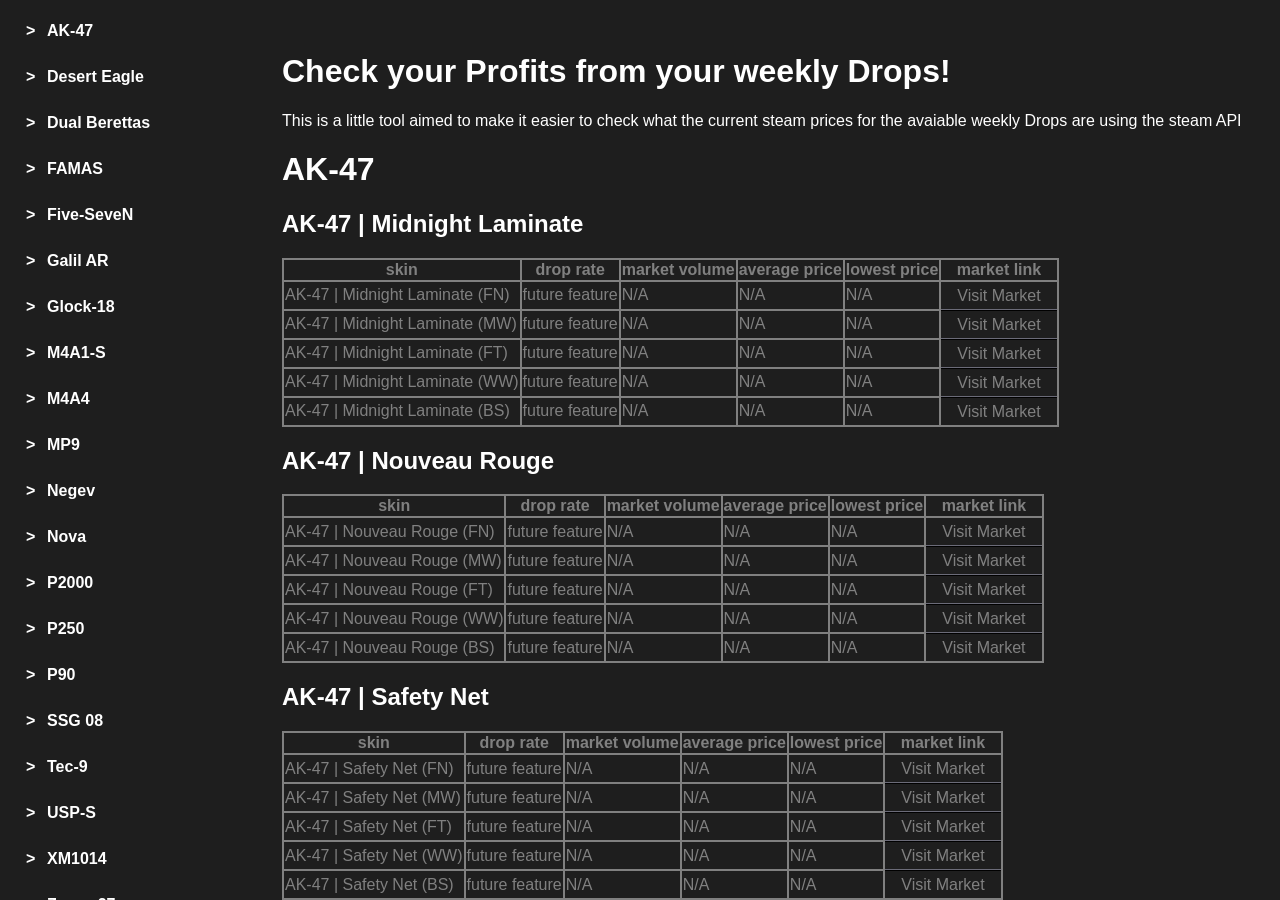
==== index.html @ 73a33d1f "AYAYAY" ====
<!DOCTYPE html>
<html lang="en">
<head>
	<meta charset="UTF-8">
	<title>CS2 Drop Prices</title>
	<link rel="stylesheet" href="style.css">
</head>
<body>
	<div id="layout">
		<div id="nav"></div>
		<div id="main">
			<h1>Check your Profits from your weekly Drops!</h1>
			<p>This is a little tool aimed to make it easier to check what the current steam prices for the avaiable weekly Drops are using the steam API</p>
		</div>
	</div>

	<script>
		const shortWear = ["(FN)", "(MW)", "(FT)", "(WW)", "(BS)"];
		const wearMap = {
			"(FN)": "Factory New",
			"(MW)": "Minimal Wear",
			"(FT)": "Field-Tested",
			"(WW)": "Well-Worn",
			"(BS)": "Battle-Scarred"
		};

		async function loadsite() {
			try {
				const res = await fetch("items.json");
				const items = await res.json();

				const main = document.getElementById("main");
				const nav = document.getElementById("nav");

				items.forEach(({ weapon, skins }) => {
					const itempart = document.createElement("div");
					const itemhead = document.createElement("h1");
					const itemid = `weapon-${weapon.replace(/\s+/g, "-").toLowerCase()}`;
					itemhead.textContent = weapon;
					itemhead.id = itemid;
					itempart.appendChild(itemhead);

					const navitemhead = document.createElement("div");
					navitemhead.className = "navitemmain";

					const dropdwn = document.createElement("div");
					dropdwn.className = "dropdwn";

					const arrow = document.createElement("span");
					arrow.className = "arrow";
					arrow.textContent = ">";

					const mainlink = document.createElement("span");
					mainlink.textContent = weapon;
					mainlink.className = "mainlink";
					mainlink.style.cursor = "pointer";

					mainlink.addEventListener("click", () => {
						document.getElementById(itemid).scrollIntoView({ behavior: "smooth", block: "start" });
					});

					dropdwn.appendChild(arrow);
					dropdwn.appendChild(mainlink);

					dropdwn.addEventListener("click", (e) => {
						if (e.target === mainlink) return;
						navitemhead.classList.toggle("open");
					});

					const navitemsub = document.createElement("div");
					navitemsub.className = "skinlist";

					skins.forEach(skin => {
						const skinid = `skin-${weapon.replace(/\s+/g, "-").toLowerCase()}-${skin.name.replace(/\s+/g, "-").toLowerCase()}`;

						const skinhead = document.createElement("h2");
						skinhead.textContent = `${weapon} | ${skin.name}`;
						skinhead.id = skinid;
						itempart.appendChild(skinhead);

						const sublink = document.createElement("a");
						sublink.href = `#${skinid}`;
						sublink.textContent = skin.name;
						navitemsub.appendChild(sublink);

						const table = document.createElement("table");
						const thead = document.createElement("tr");
						["skin", "drop rate", "market volume", "average price", "lowest price", "market link"].forEach(head => {
							const th = document.createElement("th");
							th.textContent = head;
							thead.appendChild(th);
						});
						table.appendChild(thead);

						const wears = skin.hasWear ? shortWear : [""];
						wears.forEach(wear => {
							const fullWear = wearMap[wear] || "";
							const fullName = skin.hasWear ? `${weapon} | ${skin.name} (${fullWear})` : `${weapon} | ${skin.name}`;
							const shortName = skin.hasWear ? `${weapon} | ${skin.name} ${wear}` : `${weapon} | ${skin.name}`;

							const tr = document.createElement("tr");
							const tdname = document.createElement("td");
							tdname.textContent = shortName;
							const tdrate = document.createElement("td");
							tdrate.textContent = "future feature";
							const tdvolume = document.createElement("td");
							tdvolume.textContent = "N/A";
							const tdmedian = document.createElement("td");
							tdmedian.textContent = "N/A";
							const tdlow = document.createElement("td");
							tdlow.textContent = "N/A";
							const tdurl = document.createElement("td");
							tdurl.textContent = "visit market";
							tdurl.classList.add("button");
							tdurl.dataset.url = `https://steamcommunity.com/market/listings/730/${encodeURIComponent(fullName)}`;

							[tdname, tdrate, tdvolume, tdmedian, tdlow, tdurl].forEach(td => tr.appendChild(td));
							table.appendChild(tr);
						});
						itempart.appendChild(table);
					});

					main.appendChild(itempart);
					navitemhead.appendChild(dropdwn);
					navitemhead.appendChild(navitemsub);
					nav.appendChild(navitemhead);
				});
			} catch (err) {
				console.error("Error loading items.json", err);
				document.getElementById("main").textContent = "Failed to load skin Data.";
			}

			document.querySelectorAll("table tr").forEach(row => {
				if (row.cells.length === 6 && row.cells[0].textContent.includes("|")) {
					lazyload.observe(row);
				}
			});
		}

		const lazyload = new IntersectionObserver((entries, obs) => {
			entries.forEach(async entry => {
				if (!entry.isIntersecting) return;

				const row = entry.target;
				const nameCell = row.cells[0];
				const linkCell = row.cells[5];
				const mv = row.cells[2];
				const mp = row.cells[3];
				const lp = row.cells[4];

				if (nameCell && linkCell) {
					const rawText = nameCell.textContent.trim();
					const match = rawText.match(/\((.*?)\)/);

					if (match) {
						const shortWear = `(${match[1]})`;
						const fullWear = wearMap[shortWear];
						const baseName = rawText.replace(shortWear, "").trim();
						const fullName = `${baseName} (${fullWear})`;

						console.log("Lazy Loading:", fullName);

						const url = `https://steamcommunity.com/market/listings/730/${encodeURIComponent(fullName)}`;
						linkCell.textContent = "Visit Market";
						linkCell.classList.add("button");
						linkCell.dataset.url = url;

						const steamAPI = `https://steamcommunity.com/market/priceoverview/?appid=730&currency=1&market_hash_name=${encodeURIComponent(fullName)}`;
						const cfworkerURL = `https://steam-api-fetch.tizibinki.workers.dev/?url=${encodeURIComponent(steamAPI)}`;

						try {
							const response = await fetch(cfworkerURL);
							const data = await response.json();

							if (data.success) {
								mv.innerText = data.volume || "N/A";
								mp.innerText = data.median_price || "N/A";
								lp.innerText = data.lowest_price || "N/A";
							}
						} catch (err) {
							console.error("API fetch error:", err);
						}
					} else {
						linkCell.textContent = "Invalid Name";
						linkCell.style.color = "red";
					}
					lazyload.unobserve(row);
				}
			});
		}, {
			root: null,
			rootMargin: "0px 0px 150px 0px",
			threshold: 0.1
		});

		document.addEventListener("click", e => {
			const cell = e.target.closest("td[data-url]");
			if (cell) {
				const url = cell.dataset.url;
				if (url) window.open(url, "_blank");
			}
		});

		loadsite();
	</script>
</body>
</html>
---- style.css ----
html, body {
    height: 100%;
    margin: 0;
}

body {
    background-color: #1e1e1e;
    color:white;
    font-family: sans-serif;
    height: 100%;
}

#layout {
    display: flex;
    width: 100%;
    height: 100vh;
}

#nav {
    width: 250px;
    height: 100%;
    overflow-y: auto;
    padding: 1rem;
    box-sizing: border-box;
}

#main {
    flex: 1;
    padding: 2rem;
    overflow-y: auto;
}

.navitemmain {
    margin-bottom: 1rem;
}

.dropdwn {
    display: flex;
    align-items: center;
    cursor: pointer;
    font-weight: bold;
    user-select: none;
    padding: 6px 10px;
    border-radius: 4px;
    transition: background-color 0.2s;
}

.dropdwn:hover {
    background-color: #3a3a3a;
}

.arrow {
    display: inline-block;
    width: 1rem;
    color: white;
    transition: transform 0.2s ease;
    margin-right: 5px;
}

.navitemmain.open .arrow {
    transform: rotate(90deg);
}

.mainlink {
    color: white;
}

.navitemmain.open .skinlist {
    display: block;
}

.skinlist {
    list-style: none;
    padding-left: 1.5rem;
    margin-top: 0.25rem;
    display: none;
}

.skinlist a {
    display: block;
    color: white;
    text-decoration: none;
    padding: 2px 0;
}

.skinlist a:hover {
    text-decoration: underline;
}

h2 {
    scroll-margin-top: 60px;
}

.table {
    margin-left: auto;
    margin-right: auto;
    width: 50%;
}

table, th, td {
    border: 2px solid gray;
    border-collapse: collapse;
    color: gray;
}

.button {
    border: 2px inset rgb(32, 32, 36);
    border-radius: 4px;
    color: gray;
    cursor: pointer;
    font-family: arial, sans-serif;
    font-size: 100%;
    height: 100%;
    line-height: 27px;
    min-width: 54px;
    padding: 0 16px;
    text-align: center;
    user-select: none;
    -webkit-user-select: none;
    touch-action: manipulation;
    white-space: pre;
}

.button:hover {
    color: #202124;
}

.button:focus {
    border-color: #4285f4;
    outline: none;
}
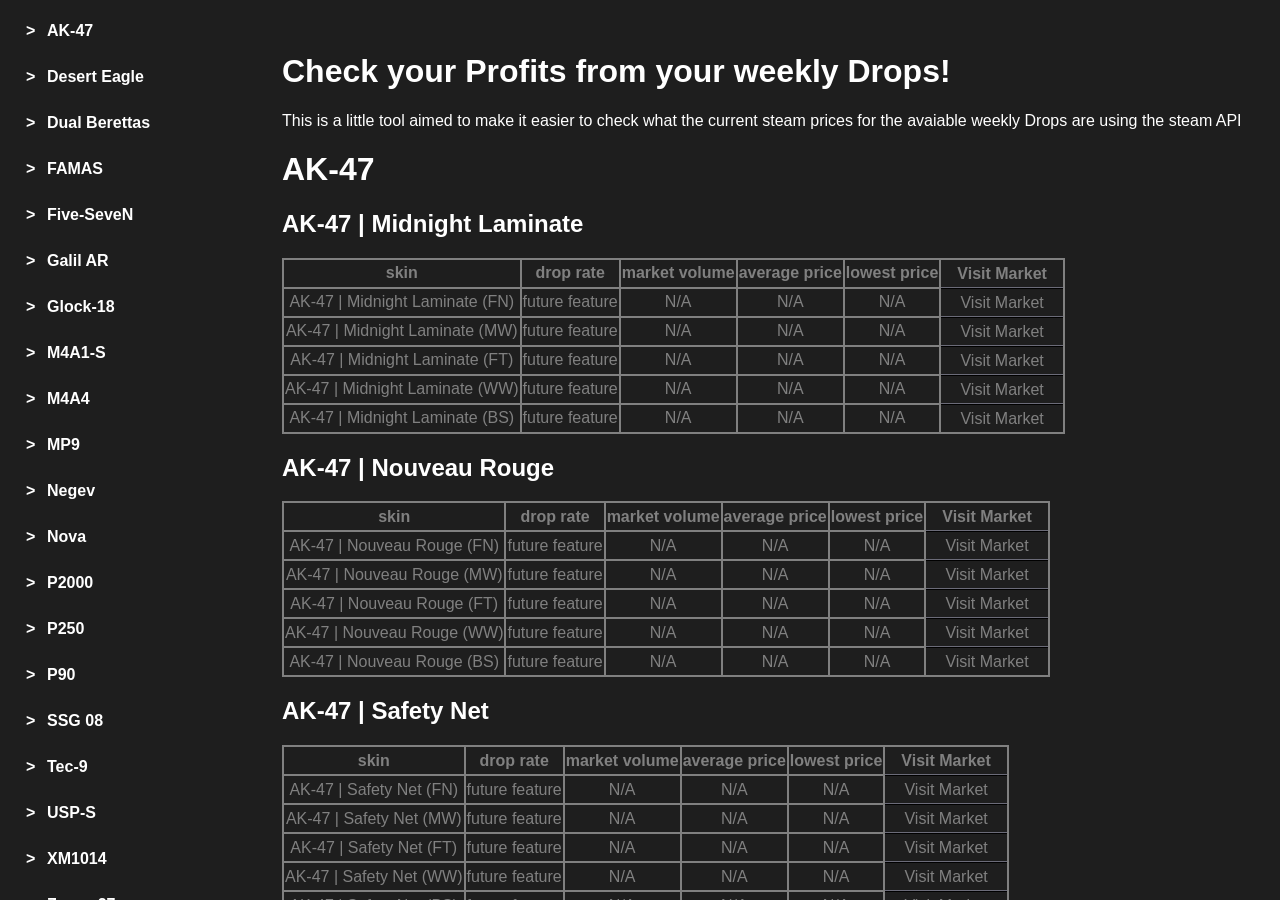
==== commit 76c37405: "Fixing logc" ====
--- a/index.html
+++ b/index.html
@@ -74,7 +74,8 @@
 						const skinid = `skin-${weapon.replace(/\s+/g, "-").toLowerCase()}-${skin.name.replace(/\s+/g, "-").toLowerCase()}`;
 
 						const skinhead = document.createElement("h2");
-						skinhead.textContent = `${weapon} | ${skin.name}`;
+						const showFullName = skin.hasWear !== false && weapon !== "Cases";
+						skinhead.textContent = showFullName ? `${weapon} | ${skin.name}` : skin.name;
 						skinhead.id = skinid;
 						itempart.appendChild(skinhead);
 
@@ -95,8 +96,19 @@
 						const wears = skin.hasWear ? shortWear : [""];
 						wears.forEach(wear => {
 							const fullWear = wearMap[wear] || "";
-							const fullName = skin.hasWear ? `${weapon} | ${skin.name} (${fullWear})` : `${weapon} | ${skin.name}`;
-							const shortName = skin.hasWear ? `${weapon} | ${skin.name} ${wear}` : `${weapon} | ${skin.name}`;
+							let fullName;
+							let shortName;
+
+							if (skin.hasWear) {
+								fullName = `${weapon} | ${skin.name} (${fullWear})`;
+								shortName = `${weapon} | ${skin.name} ${wear}`;
+							} else if (weapon === "Cases") {
+								fullName = skin.name;
+								shortName = skin.name;
+							} else {
+								fullName = `${weapon} | ${skin.name}`;
+								shortName = `${weapon} | ${skin.name}`;
+							}
 
 							const tr = document.createElement("tr");
 							const tdname = document.createElement("td");
@@ -131,7 +143,7 @@
 			}
 
 			document.querySelectorAll("table tr").forEach(row => {
-				if (row.cells.length === 6 && row.cells[0].textContent.includes("|")) {
+				if (row.cells.length === 6 && row.cells[0].textContent) {
 					lazyload.observe(row);
 				}
 			});
@@ -152,37 +164,38 @@
 					const rawText = nameCell.textContent.trim();
 					const match = rawText.match(/\((.*?)\)/);
 
+					let fullName;
+
 					if (match) {
 						const shortWear = `(${match[1]})`;
 						const fullWear = wearMap[shortWear];
 						const baseName = rawText.replace(shortWear, "").trim();
-						const fullName = `${baseName} (${fullWear})`;
-
-						console.log("Lazy Loading:", fullName);
-
-						const url = `https://steamcommunity.com/market/listings/730/${encodeURIComponent(fullName)}`;
-						linkCell.textContent = "Visit Market";
-						linkCell.classList.add("button");
-						linkCell.dataset.url = url;
-
-						const steamAPI = `https://steamcommunity.com/market/priceoverview/?appid=730&currency=1&market_hash_name=${encodeURIComponent(fullName)}`;
-						const cfworkerURL = `https://steam-api-fetch.tizibinki.workers.dev/?url=${encodeURIComponent(steamAPI)}`;
-
-						try {
-							const response = await fetch(cfworkerURL);
-							const data = await response.json();
-
-							if (data.success) {
-								mv.innerText = data.volume || "N/A";
-								mp.innerText = data.median_price || "N/A";
-								lp.innerText = data.lowest_price || "N/A";
-							}
-						} catch (err) {
-							console.error("API fetch error:", err);
+						fullName = `${baseName} (${fullWear})`;
+					} else {
+						fullName = rawText;
+					}
+
+					console.log("Lazy Loading:", fullName);
+
+					const url = `https://steamcommunity.com/market/listings/730/${encodeURIComponent(fullName)}`;
+					linkCell.textContent = "Visit Market";
+					linkCell.classList.add("button");
+					linkCell.dataset.url = url;
+
+					const steamAPI = `https://steamcommunity.com/market/priceoverview/?appid=730&currency=1&market_hash_name=${encodeURIComponent(fullName)}`;
+					const cfworkerURL = `https://steam-api-fetch.tizibinki.workers.dev/?url=${encodeURIComponent(steamAPI)}`;
+
+					try {
+						const response = await fetch(cfworkerURL);
+						const data = await response.json();
+
+						if (data.success) {
+							mv.innerText = data.volume || "N/A";
+							mp.innerText = data.median_price || "N/A";
+							lp.innerText = data.lowest_price || "N/A";
 						}
-					} else {
-						linkCell.textContent = "Invalid Name";
-						linkCell.style.color = "red";
+					} catch (err) {
+						console.error("API fetch error:", err);
 					}
 					lazyload.unobserve(row);
 				}
--- a/style.css
+++ b/style.css
@@ -103,6 +103,10 @@
     color: gray;
 }
 
+td {
+    text-align: center;
+}
+
 .button {
     border: 2px inset rgb(32, 32, 36);
     border-radius: 4px;
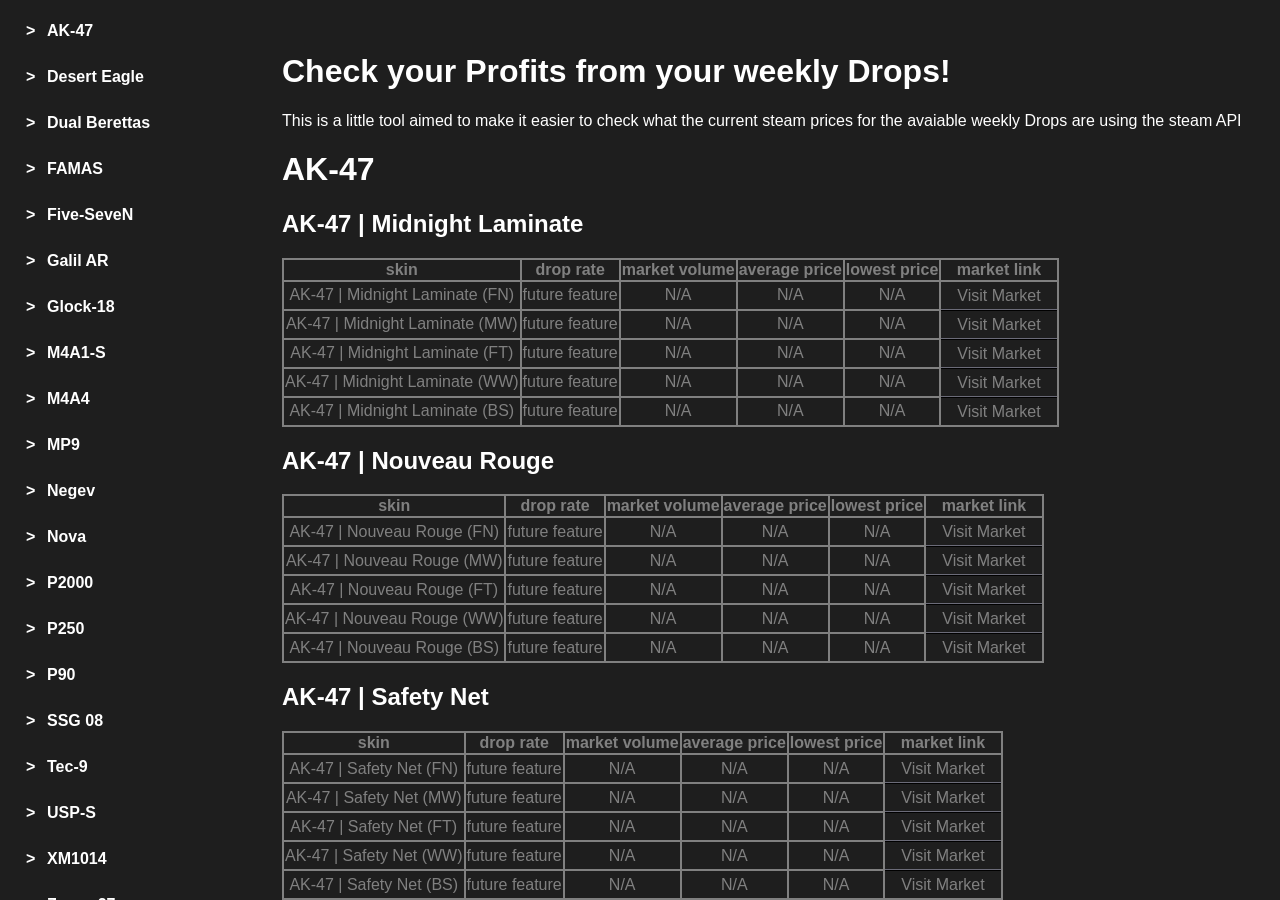
==== commit e6c73ac6: "AHHHHH PAIN UPON MEEEEEEEEE" ====
--- a/index.html
+++ b/index.html
@@ -85,13 +85,20 @@
 						navitemsub.appendChild(sublink);
 
 						const table = document.createElement("table");
-						const thead = document.createElement("tr");
+
+						// Create and append <thead> with headers
+						const thead = document.createElement("thead");
+						const headRow = document.createElement("tr");
 						["skin", "drop rate", "market volume", "average price", "lowest price", "market link"].forEach(head => {
 							const th = document.createElement("th");
 							th.textContent = head;
-							thead.appendChild(th);
+							headRow.appendChild(th);
 						});
+						thead.appendChild(headRow);
 						table.appendChild(thead);
+
+						// Create <tbody> for data rows
+						const tbody = document.createElement("tbody");
 
 						const wears = skin.hasWear ? shortWear : [""];
 						wears.forEach(wear => {
@@ -127,8 +134,10 @@
 							tdurl.dataset.url = `https://steamcommunity.com/market/listings/730/${encodeURIComponent(fullName)}`;
 
 							[tdname, tdrate, tdvolume, tdmedian, tdlow, tdurl].forEach(td => tr.appendChild(td));
-							table.appendChild(tr);
+							tbody.appendChild(tr);
 						});
+
+						table.appendChild(tbody);
 						itempart.appendChild(table);
 					});
 
@@ -142,7 +151,7 @@
 				document.getElementById("main").textContent = "Failed to load skin Data.";
 			}
 
-			document.querySelectorAll("table tr").forEach(row => {
+			document.querySelectorAll("table tbody tr").forEach(row => {
 				if (row.cells.length === 6 && row.cells[0].textContent) {
 					lazyload.observe(row);
 				}
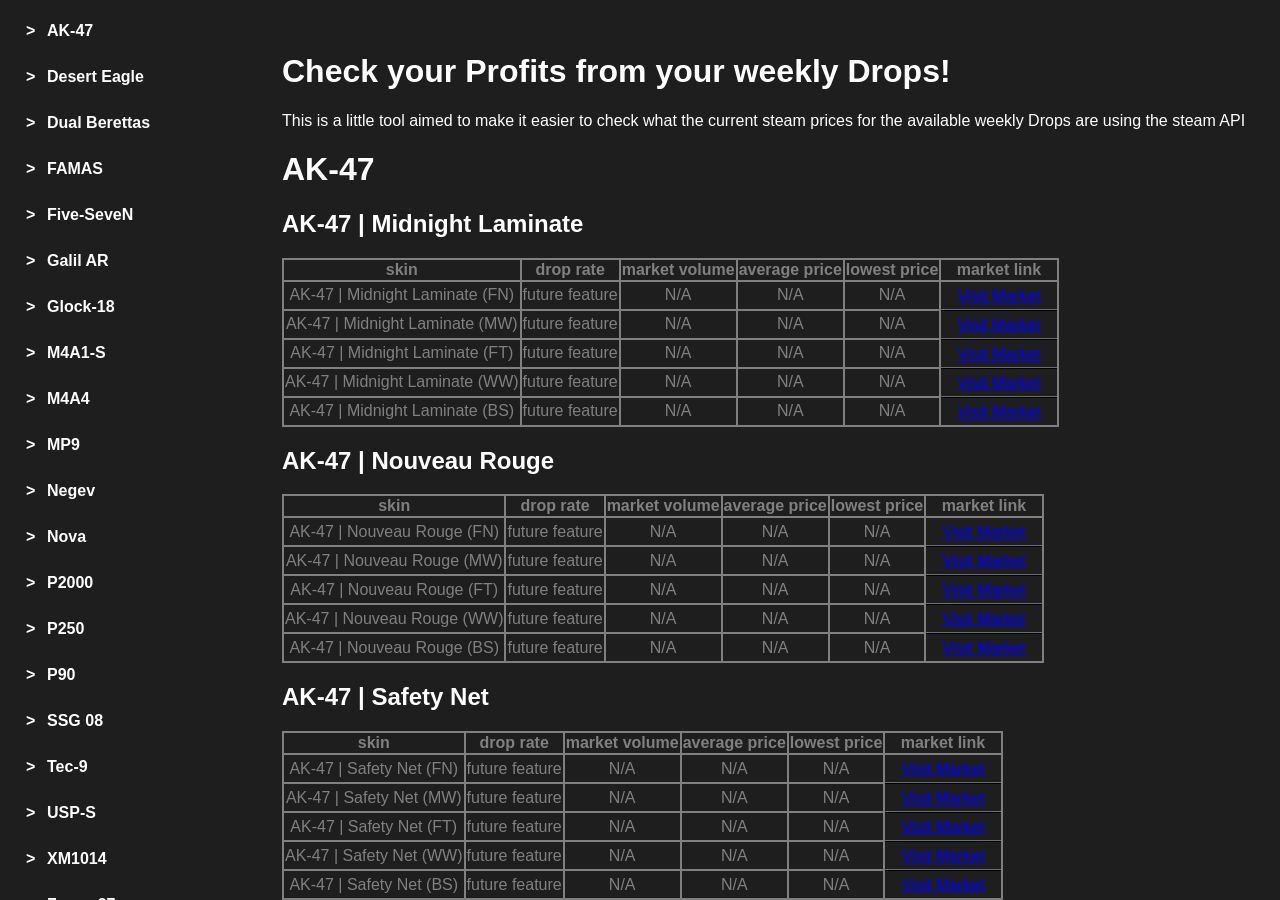
==== commit 8e70beda: "didnt work again" ====
--- a/index.html
+++ b/index.html
@@ -1,16 +1,31 @@
 <!DOCTYPE html>
 <html lang="en">
 <head>
-	<meta charset="UTF-8">
+	<meta charset="UTF-8" />
 	<title>CS2 Drop Prices</title>
-	<link rel="stylesheet" href="style.css">
+	<link rel="stylesheet" href="style.css" />
+	<style>
+		/* Minimal styling for .button cells */
+		.button {
+			color: blue;
+			cursor: pointer;
+			text-decoration: underline;
+		}
+		.navitemmain.open .skinlist {
+			display: block;
+		}
+		.skinlist {
+			display: none;
+			margin-left: 1em;
+		}
+	</style>
 </head>
 <body>
 	<div id="layout">
 		<div id="nav"></div>
 		<div id="main">
 			<h1>Check your Profits from your weekly Drops!</h1>
-			<p>This is a little tool aimed to make it easier to check what the current steam prices for the avaiable weekly Drops are using the steam API</p>
+			<p>This is a little tool aimed to make it easier to check what the current steam prices for the available weekly Drops are using the steam API</p>
 		</div>
 	</div>
 
@@ -74,7 +89,7 @@
 						const skinid = `skin-${weapon.replace(/\s+/g, "-").toLowerCase()}-${skin.name.replace(/\s+/g, "-").toLowerCase()}`;
 
 						const skinhead = document.createElement("h2");
-						const showFullName = skin.hasWear !== false && weapon !== "Cases";
+						const showFullName = skin.hasWear !== false && weapon !== "Cases" && weapon !== "Rare Cases";
 						skinhead.textContent = showFullName ? `${weapon} | ${skin.name}` : skin.name;
 						skinhead.id = skinid;
 						itempart.appendChild(skinhead);
@@ -86,7 +101,6 @@
 
 						const table = document.createElement("table");
 
-						// Create and append <thead> with headers
 						const thead = document.createElement("thead");
 						const headRow = document.createElement("tr");
 						["skin", "drop rate", "market volume", "average price", "lowest price", "market link"].forEach(head => {
@@ -97,10 +111,10 @@
 						thead.appendChild(headRow);
 						table.appendChild(thead);
 
-						// Create <tbody> for data rows
 						const tbody = document.createElement("tbody");
 
 						const wears = skin.hasWear ? shortWear : [""];
+
 						wears.forEach(wear => {
 							const fullWear = wearMap[wear] || "";
 							let fullName;
@@ -109,7 +123,7 @@
 							if (skin.hasWear) {
 								fullName = `${weapon} | ${skin.name} (${fullWear})`;
 								shortName = `${weapon} | ${skin.name} ${wear}`;
-							} else if (weapon === "Cases") {
+							} else if (weapon === "Cases" || weapon === "Rare Cases") {
 								fullName = skin.name;
 								shortName = skin.name;
 							} else {
@@ -118,16 +132,22 @@
 							}
 
 							const tr = document.createElement("tr");
+
 							const tdname = document.createElement("td");
 							tdname.textContent = shortName;
+
 							const tdrate = document.createElement("td");
 							tdrate.textContent = "future feature";
+
 							const tdvolume = document.createElement("td");
 							tdvolume.textContent = "N/A";
+
 							const tdmedian = document.createElement("td");
 							tdmedian.textContent = "N/A";
+
 							const tdlow = document.createElement("td");
 							tdlow.textContent = "N/A";
+
 							const tdurl = document.createElement("td");
 							tdurl.textContent = "visit market";
 							tdurl.classList.add("button");
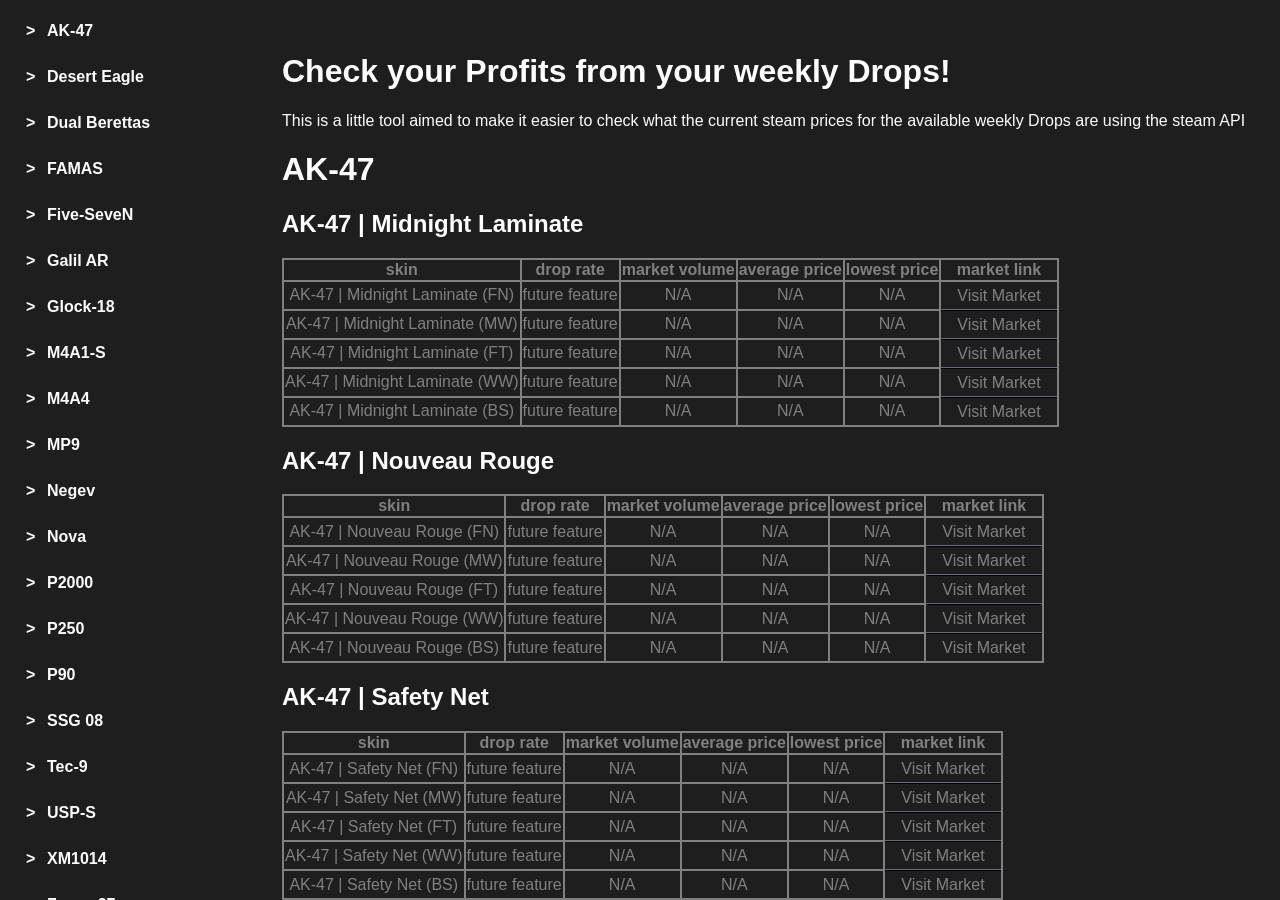
==== commit 25798d8d: "ahhhhhhhhhhhhhhhhhhhhhhhhh" ====
--- a/index.html
+++ b/index.html
@@ -4,21 +4,6 @@
 	<meta charset="UTF-8" />
 	<title>CS2 Drop Prices</title>
 	<link rel="stylesheet" href="style.css" />
-	<style>
-		/* Minimal styling for .button cells */
-		.button {
-			color: blue;
-			cursor: pointer;
-			text-decoration: underline;
-		}
-		.navitemmain.open .skinlist {
-			display: block;
-		}
-		.skinlist {
-			display: none;
-			margin-left: 1em;
-		}
-	</style>
 </head>
 <body>
 	<div id="layout">
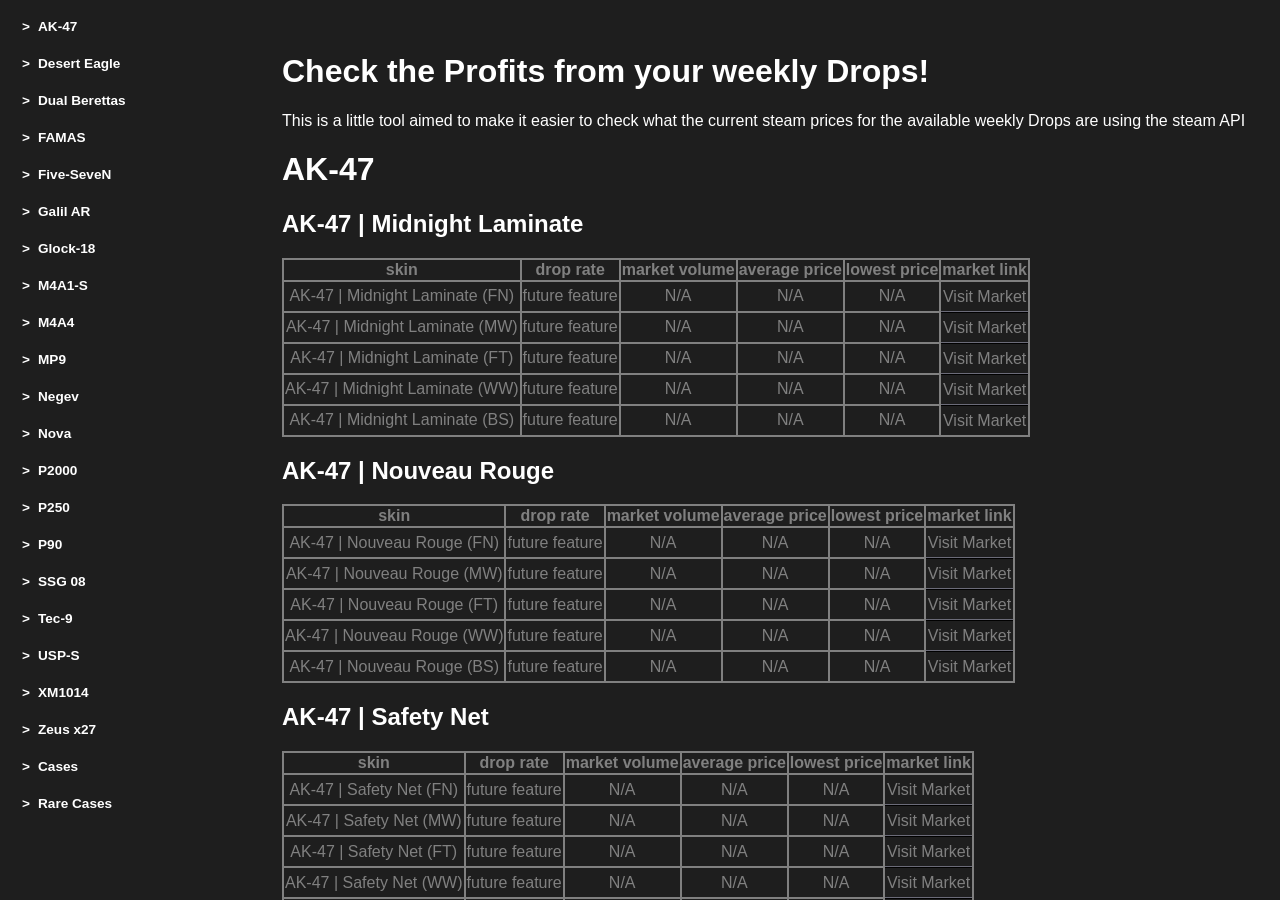
==== commit 34e9d9cd: "Update index.html" ====
--- a/index.html
+++ b/index.html
@@ -9,7 +9,7 @@
 	<div id="layout">
 		<div id="nav"></div>
 		<div id="main">
-			<h1>Check your Profits from your weekly Drops!</h1>
+			<h1>Check the Profits from your weekly Drops!</h1>
 			<p>This is a little tool aimed to make it easier to check what the current steam prices for the available weekly Drops are using the steam API</p>
 		</div>
 	</div>
--- a/style.css
+++ b/style.css
@@ -5,7 +5,7 @@
 
 body {
     background-color: #1e1e1e;
-    color:white;
+    color: white;
     font-family: sans-serif;
     height: 100%;
 }
@@ -40,9 +40,10 @@
     cursor: pointer;
     font-weight: bold;
     user-select: none;
-    padding: 6px 10px;
+    padding: 3px 6px;       /* Reduced padding */
     border-radius: 4px;
     transition: background-color 0.2s;
+    font-size: 0.85rem;     /* Smaller font size */
 }
 
 .dropdwn:hover {
@@ -51,10 +52,10 @@
 
 .arrow {
     display: inline-block;
-    width: 1rem;
+    width: 0.75rem;         /* Smaller arrow width */
     color: white;
     transition: transform 0.2s ease;
-    margin-right: 5px;
+    margin-right: 4px;      /* Less margin */
 }
 
 .navitemmain.open .arrow {
@@ -116,20 +117,5 @@
     font-size: 100%;
     height: 100%;
     line-height: 27px;
-    min-width: 54px;
-    padding: 0 16px;
-    text-align: center;
-    user-select: none;
-    -webkit-user-select: none;
-    touch-action: manipulation;
-    white-space: pre;
-}
-
-.button:hover {
-    color: #202124;
-}
-
-.button:focus {
-    border-color: #4285f4;
-    outline: none;
-}
+    min-width: 54p
+}
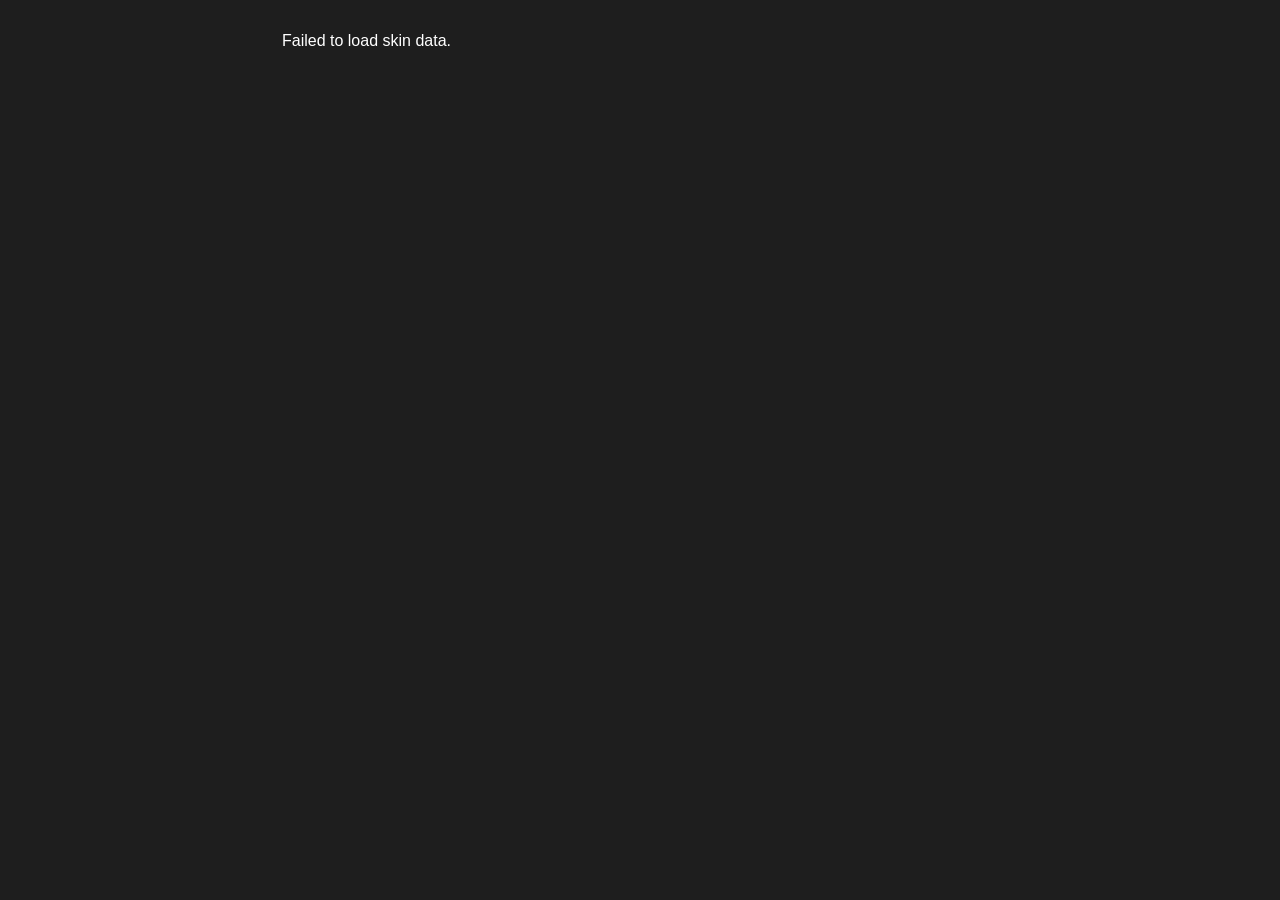
==== commit 94d1482e: "Update index.html" ====
--- a/index.html
+++ b/index.html
@@ -1,234 +1,137 @@
 <!DOCTYPE html>
 <html lang="en">
 <head>
-	<meta charset="UTF-8" />
-	<title>CS2 Drop Prices</title>
-	<link rel="stylesheet" href="style.css" />
+  <meta charset="UTF-8" />
+  <title>CS2 Drop Prices</title>
+  <link rel="stylesheet" href="style.css" />
 </head>
 <body>
-	<div id="layout">
-		<div id="nav"></div>
-		<div id="main">
-			<h1>Check the Profits from your weekly Drops!</h1>
-			<p>This is a little tool aimed to make it easier to check what the current steam prices for the available weekly Drops are using the steam API</p>
-		</div>
-	</div>
+  <div id="layout">
+    <div id="nav"></div>
+    <div id="main">
+      <h1>Check the Profits from your weekly Drops!</h1>
+      <p>This tool dynamically loads the current Steam prices for weekly Drops using the Cloudflare Worker API.</p>
+    </div>
+  </div>
 
-	<script>
-		const shortWear = ["(FN)", "(MW)", "(FT)", "(WW)", "(BS)"];
-		const wearMap = {
-			"(FN)": "Factory New",
-			"(MW)": "Minimal Wear",
-			"(FT)": "Field-Tested",
-			"(WW)": "Well-Worn",
-			"(BS)": "Battle-Scarred"
-		};
+  <script>
+    const shortWear = ["(FN)", "(MW)", "(FT)", "(WW)", "(BS)"];
+    const wearMap = {
+      "(FN)": "Factory New",
+      "(MW)": "Minimal Wear",
+      "(FT)": "Field-Tested",
+      "(WW)": "Well-Worn",
+      "(BS)": "Battle-Scarred"
+    };
 
-		async function loadsite() {
-			try {
-				const res = await fetch("items.json");
-				const items = await res.json();
+    async function loadsite() {
+      try {
+        // Fetch skins + prices from your Worker
+        const res = await fetch("https://collections.tizibinki.workers.dev/api/skins");
+        const items = await res.json();
 
-				const main = document.getElementById("main");
-				const nav = document.getElementById("nav");
+        const main = document.getElementById("main");
+        const nav = document.getElementById("nav");
 
-				items.forEach(({ weapon, skins }) => {
-					const itempart = document.createElement("div");
-					const itemhead = document.createElement("h1");
-					const itemid = `weapon-${weapon.replace(/\s+/g, "-").toLowerCase()}`;
-					itemhead.textContent = weapon;
-					itemhead.id = itemid;
-					itempart.appendChild(itemhead);
+        items.forEach(skin => {
+          const weapon = skin.collection;
+          const weaponId = `weapon-${weapon.replace(/\s+/g, "-").toLowerCase()}`;
 
-					const navitemhead = document.createElement("div");
-					navitemhead.className = "navitemmain";
+          // Create collection header
+          let itempart = document.getElementById(weaponId);
+          if (!itempart) {
+            itempart = document.createElement("div");
+            const itemhead = document.createElement("h1");
+            itemhead.id = weaponId;
+            itemhead.textContent = weapon;
+            itempart.appendChild(itemhead);
+            main.appendChild(itempart);
 
-					const dropdwn = document.createElement("div");
-					dropdwn.className = "dropdwn";
+            // Navigation
+            const navitemhead = document.createElement("div");
+            navitemhead.className = "navitemmain";
 
-					const arrow = document.createElement("span");
-					arrow.className = "arrow";
-					arrow.textContent = ">";
+            const dropdwn = document.createElement("div");
+            dropdwn.className = "dropdwn";
 
-					const mainlink = document.createElement("span");
-					mainlink.textContent = weapon;
-					mainlink.className = "mainlink";
-					mainlink.style.cursor = "pointer";
+            const arrow = document.createElement("span");
+            arrow.className = "arrow";
+            arrow.textContent = ">";
 
-					mainlink.addEventListener("click", () => {
-						document.getElementById(itemid).scrollIntoView({ behavior: "smooth", block: "start" });
-					});
+            const mainlink = document.createElement("span");
+            mainlink.textContent = weapon;
+            mainlink.className = "mainlink";
+            mainlink.style.cursor = "pointer";
+            mainlink.addEventListener("click", () => {
+              document.getElementById(weaponId).scrollIntoView({ behavior: "smooth", block: "start" });
+            });
 
-					dropdwn.appendChild(arrow);
-					dropdwn.appendChild(mainlink);
+            dropdwn.appendChild(arrow);
+            dropdwn.appendChild(mainlink);
 
-					dropdwn.addEventListener("click", (e) => {
-						if (e.target === mainlink) return;
-						navitemhead.classList.toggle("open");
-					});
+            const navitemsub = document.createElement("div");
+            navitemsub.className = "skinlist";
 
-					const navitemsub = document.createElement("div");
-					navitemsub.className = "skinlist";
+            navitemhead.appendChild(dropdwn);
+            navitemhead.appendChild(navitemsub);
+            nav.appendChild(navitemhead);
+          }
 
-					skins.forEach(skin => {
-						const skinid = `skin-${weapon.replace(/\s+/g, "-").toLowerCase()}-${skin.name.replace(/\s+/g, "-").toLowerCase()}`;
+          // Table for skin
+          const table = document.createElement("table");
+          const thead = document.createElement("thead");
+          const headRow = document.createElement("tr");
+          ["Skin", "Market Volume", "Median Price", "Lowest Price", "Market Link"].forEach(text => {
+            const th = document.createElement("th");
+            th.textContent = text;
+            headRow.appendChild(th);
+          });
+          thead.appendChild(headRow);
+          table.appendChild(thead);
 
-						const skinhead = document.createElement("h2");
-						const showFullName = skin.hasWear !== false && weapon !== "Cases" && weapon !== "Rare Cases";
-						skinhead.textContent = showFullName ? `${weapon} | ${skin.name}` : skin.name;
-						skinhead.id = skinid;
-						itempart.appendChild(skinhead);
+          const tbody = document.createElement("tbody");
+          const wears = Object.keys(skin.prices).length ? Object.keys(skin.prices) : [""];
 
-						const sublink = document.createElement("a");
-						sublink.href = `#${skinid}`;
-						sublink.textContent = skin.name;
-						navitemsub.appendChild(sublink);
+          wears.forEach(wear => {
+            const tr = document.createElement("tr");
 
-						const table = document.createElement("table");
+            const tdName = document.createElement("td");
+            tdName.textContent = wear ? `${skin.name} (${wear})` : skin.name;
 
-						const thead = document.createElement("thead");
-						const headRow = document.createElement("tr");
-						["skin", "drop rate", "market volume", "average price", "lowest price", "market link"].forEach(head => {
-							const th = document.createElement("th");
-							th.textContent = head;
-							headRow.appendChild(th);
-						});
-						thead.appendChild(headRow);
-						table.appendChild(thead);
+            const tdVolume = document.createElement("td");
+            tdVolume.textContent = "N/A";
 
-						const tbody = document.createElement("tbody");
+            const tdMedian = document.createElement("td");
+            tdMedian.textContent = skin.prices[wear] || "N/A";
 
-						const wears = skin.hasWear ? shortWear : [""];
+            const tdLowest = document.createElement("td");
+            tdLowest.textContent = "N/A";
 
-						wears.forEach(wear => {
-							const fullWear = wearMap[wear] || "";
-							let fullName;
-							let shortName;
+            const tdLink = document.createElement("td");
+            tdLink.textContent = "Visit Market";
+            tdLink.classList.add("button");
+            const fullName = wear ? `${skin.name} (${wear})` : skin.name;
+            tdLink.dataset.url = `https://steamcommunity.com/market/listings/730/${encodeURIComponent(fullName)}`;
 
-							if (skin.hasWear) {
-								fullName = `${weapon} | ${skin.name} (${fullWear})`;
-								shortName = `${weapon} | ${skin.name} ${wear}`;
-							} else if (weapon === "Cases" || weapon === "Rare Cases") {
-								fullName = skin.name;
-								shortName = skin.name;
-							} else {
-								fullName = `${weapon} | ${skin.name}`;
-								shortName = `${weapon} | ${skin.name}`;
-							}
+            [tdName, tdVolume, tdMedian, tdLowest, tdLink].forEach(td => tr.appendChild(td));
+            tbody.appendChild(tr);
+          });
 
-							const tr = document.createElement("tr");
+          table.appendChild(tbody);
+          itempart.appendChild(table);
+        });
+      } catch (err) {
+        console.error("Error fetching skins from Worker:", err);
+        document.getElementById("main").textContent = "Failed to load skin data.";
+      }
+    }
 
-							const tdname = document.createElement("td");
-							tdname.textContent = shortName;
+    document.addEventListener("click", e => {
+      const cell = e.target.closest("td[data-url]");
+      if (cell) window.open(cell.dataset.url, "_blank");
+    });
 
-							const tdrate = document.createElement("td");
-							tdrate.textContent = "future feature";
-
-							const tdvolume = document.createElement("td");
-							tdvolume.textContent = "N/A";
-
-							const tdmedian = document.createElement("td");
-							tdmedian.textContent = "N/A";
-
-							const tdlow = document.createElement("td");
-							tdlow.textContent = "N/A";
-
-							const tdurl = document.createElement("td");
-							tdurl.textContent = "visit market";
-							tdurl.classList.add("button");
-							tdurl.dataset.url = `https://steamcommunity.com/market/listings/730/${encodeURIComponent(fullName)}`;
-
-							[tdname, tdrate, tdvolume, tdmedian, tdlow, tdurl].forEach(td => tr.appendChild(td));
-							tbody.appendChild(tr);
-						});
-
-						table.appendChild(tbody);
-						itempart.appendChild(table);
-					});
-
-					main.appendChild(itempart);
-					navitemhead.appendChild(dropdwn);
-					navitemhead.appendChild(navitemsub);
-					nav.appendChild(navitemhead);
-				});
-			} catch (err) {
-				console.error("Error loading items.json", err);
-				document.getElementById("main").textContent = "Failed to load skin Data.";
-			}
-
-			document.querySelectorAll("table tbody tr").forEach(row => {
-				if (row.cells.length === 6 && row.cells[0].textContent) {
-					lazyload.observe(row);
-				}
-			});
-		}
-
-		const lazyload = new IntersectionObserver((entries, obs) => {
-			entries.forEach(async entry => {
-				if (!entry.isIntersecting) return;
-
-				const row = entry.target;
-				const nameCell = row.cells[0];
-				const linkCell = row.cells[5];
-				const mv = row.cells[2];
-				const mp = row.cells[3];
-				const lp = row.cells[4];
-
-				if (nameCell && linkCell) {
-					const rawText = nameCell.textContent.trim();
-					const match = rawText.match(/\((.*?)\)/);
-
-					let fullName;
-
-					if (match) {
-						const shortWear = `(${match[1]})`;
-						const fullWear = wearMap[shortWear];
-						const baseName = rawText.replace(shortWear, "").trim();
-						fullName = `${baseName} (${fullWear})`;
-					} else {
-						fullName = rawText;
-					}
-
-					console.log("Lazy Loading:", fullName);
-
-					const url = `https://steamcommunity.com/market/listings/730/${encodeURIComponent(fullName)}`;
-					linkCell.textContent = "Visit Market";
-					linkCell.classList.add("button");
-					linkCell.dataset.url = url;
-
-					const steamAPI = `https://steamcommunity.com/market/priceoverview/?appid=730&currency=1&market_hash_name=${encodeURIComponent(fullName)}`;
-					const cfworkerURL = `https://steam-api-fetch.tizibinki.workers.dev/?url=${encodeURIComponent(steamAPI)}`;
-
-					try {
-						const response = await fetch(cfworkerURL);
-						const data = await response.json();
-
-						if (data.success) {
-							mv.innerText = data.volume || "N/A";
-							mp.innerText = data.median_price || "N/A";
-							lp.innerText = data.lowest_price || "N/A";
-						}
-					} catch (err) {
-						console.error("API fetch error:", err);
-					}
-					lazyload.unobserve(row);
-				}
-			});
-		}, {
-			root: null,
-			rootMargin: "0px 0px 150px 0px",
-			threshold: 0.1
-		});
-
-		document.addEventListener("click", e => {
-			const cell = e.target.closest("td[data-url]");
-			if (cell) {
-				const url = cell.dataset.url;
-				if (url) window.open(url, "_blank");
-			}
-		});
-
-		loadsite();
-	</script>
+    loadsite();
+  </script>
 </body>
-</html>
+</html>
